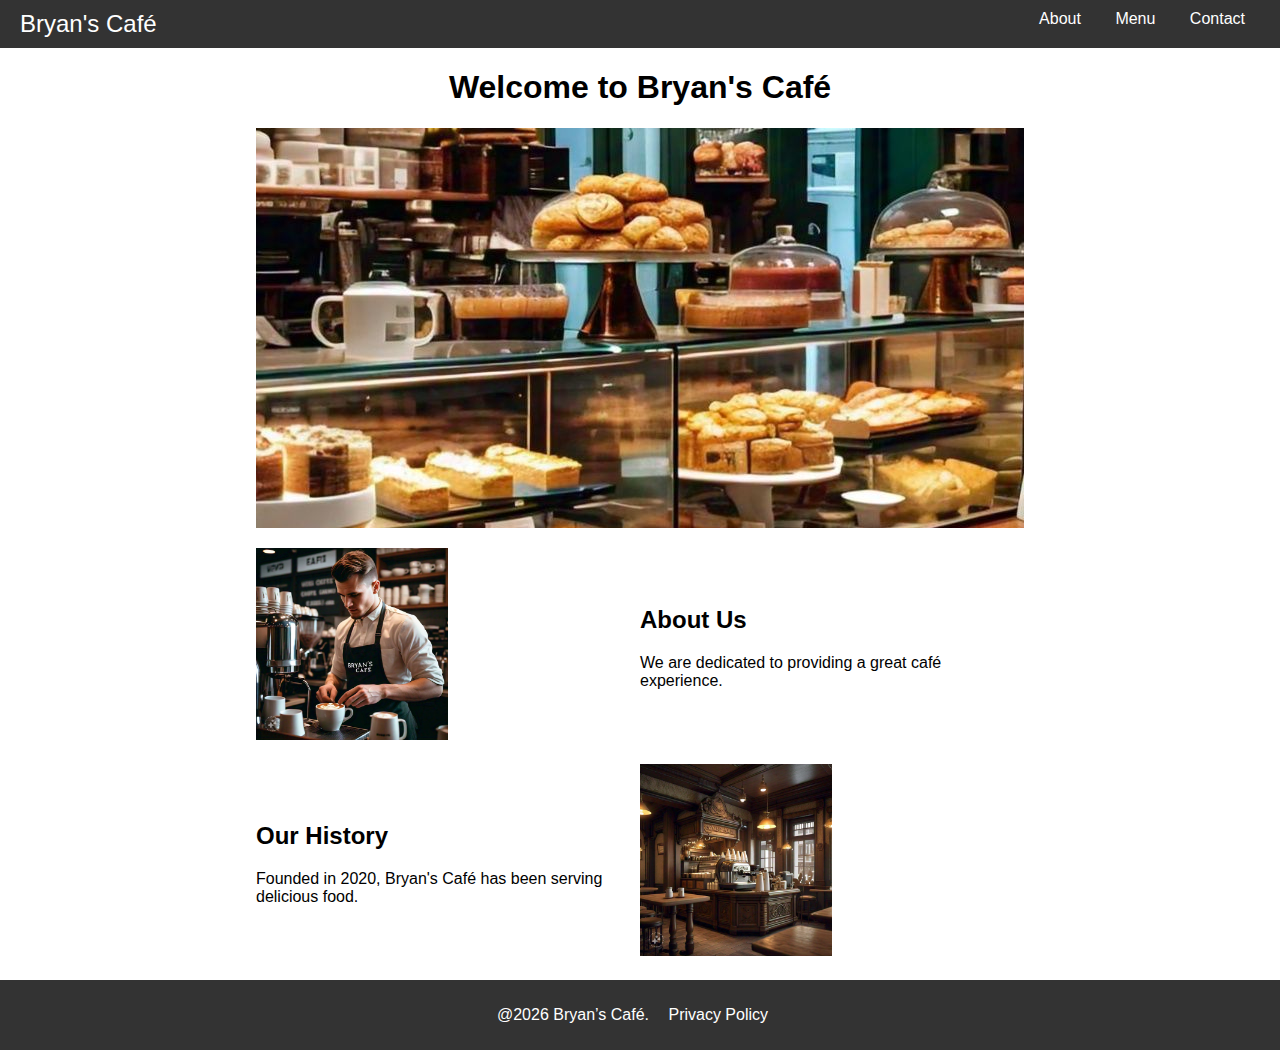
==== index.html @ 96d64970 "Add files via upload" ====
<!DOCTYPE html>
<html lang="en">
<head>
    <meta charset="UTF-8">
    <meta name="viewport" content="width=device-width, initial-scale=1.0">
    <title>Bryan's Café - About</title>
    <link rel="stylesheet" href="style.css">
</head>
<body>
    <nav>
        <a href="index.html" class="logo">Bryan's Café</a>
        <div class="nav-links">
            <a href="index.html">About</a>
            <a href="menu.html">Menu</a>
            <a href="contact.html">Contact</a>
        </div>
    </nav>
    <main>
        <h1>Welcome to Bryan's Café</h1>
        <div class="banner">
            <img src="images/banner.jpg" alt="">
        </div>
        <section class="about">
            <div class="about-img"><img src="images/cafe.jpg" alt="Café" /></div>
            <div class="about-text">
                <h2>About Us</h2>
                <p>We are dedicated to providing a great café experience.</p>
            </div>
        </section>
        <section class="history">
            <div class="history-text">
                <h2>Our History</h2>
                <p>Founded in 2020, Bryan's Café has been serving delicious food.</p>
            </div>
            <div class="history-img"><img src="images/history.jpg" alt="Café History" /></div>
        </section>
    </main>
    <footer>
        <p>@<span id="currentYear"></span> Bryan’s Café. <a href="privacy.html" target="_blank">Privacy Policy</a></p>
    </footer>
    <script src="script.js"></script>
</body>
</html>
---- style.css ----
body {
    font-family: Arial, sans-serif;
    margin: 0;
    padding: 0;
}

nav {
    background-color: #333;
    color: white;
    display: flex;
    justify-content: space-between;
    padding: 10px 20px;
}

nav .logo {
    color: white;
    text-decoration: none;
    font-size: 24px;
}

nav .nav-links a {
    color: white;
    text-decoration: none;
    margin: 0 15px;
}

main {
    padding: 0 20% 0 20%;
    align-items: center;
}

h1{
    text-align: center;
}

.banner {
    width: 100%; /* Make the banner full width */
    height: 400px; /* Set a fixed height for the banner */
    overflow: hidden; /* Hide overflow if the image is larger */
    display: flex; /* Use flexbox for centering */
    align-items: center; /* Center image vertically */
    justify-content: center; /* Center image horizontally */
    margin: 20px 0;
}

.about, .history {
    display: flex;
    align-items: center;
    justify-content: center;
    margin-bottom: 20px;
    
}

.about-img, .history-img {    
    width: 50%;
    
    
}

.history-img img, .about-img img{
    width: 50%;
} 

.about-text, .history-text {
    width: 50%;
}

.menu-container {
    display: flex;
    flex-wrap: wrap;
}

.meal-card {
    border: 1px solid #ddd;
    border-radius: 8px;
    margin: 10px;
    padding: 10px;
    width: 30%;
    box-shadow: 0 2px 5px rgba(0, 0, 0, 0.1);
}

.meal-card img {
    width: 100%;
    border-radius: 8px 8px 0 0;
}

.table-container {
    margin: 20px 0;
    width: 100%;
    overflow-x: auto;
}

table {
    width: 100%;
    border-collapse: collapse;
    margin: 10px 0;
}

th, td {
    border: 1px solid #ddd;
    padding: 8px;
    text-align: center;
}

th {
    background-color: #f2f2f2;
}

.branch-container{
    display: flex;
    align-items: center;
    justify-content: center;
}

.branch-details{
    padding: 0 10% 10% ;
}

.form1{    
    max-width: 400px;
    margin: auto;
    padding: 10px;
    background-color: #ffffff;
    border-radius: 5px;
    box-shadow: 0 2px 5px rgba(0, 0, 0, 0.1);
}

label {
    display: block;
    margin: 10px 0 5px;
}

input[type="text"],
input[type="email"],
textarea {
    width: 95%;
    padding: 10px;
    border: 1px solid #ccc;
    border-radius: 4px;
}

button {
    width: 100%;
    padding: 10px;
    background-color: #007BFF;
    color: white;
    border: none;
    border-radius: 4px;
    cursor: pointer;
}

button:hover {
    background-color: #0056b3;
}

.contact-form{
    padding: 10px;
}

footer {
    background-color: #333;
    color: white;
    text-align: center;
    padding: 10px 20px;
}

footer a {
    color: white;
    text-decoration: none;
    margin: 0 15px;
}
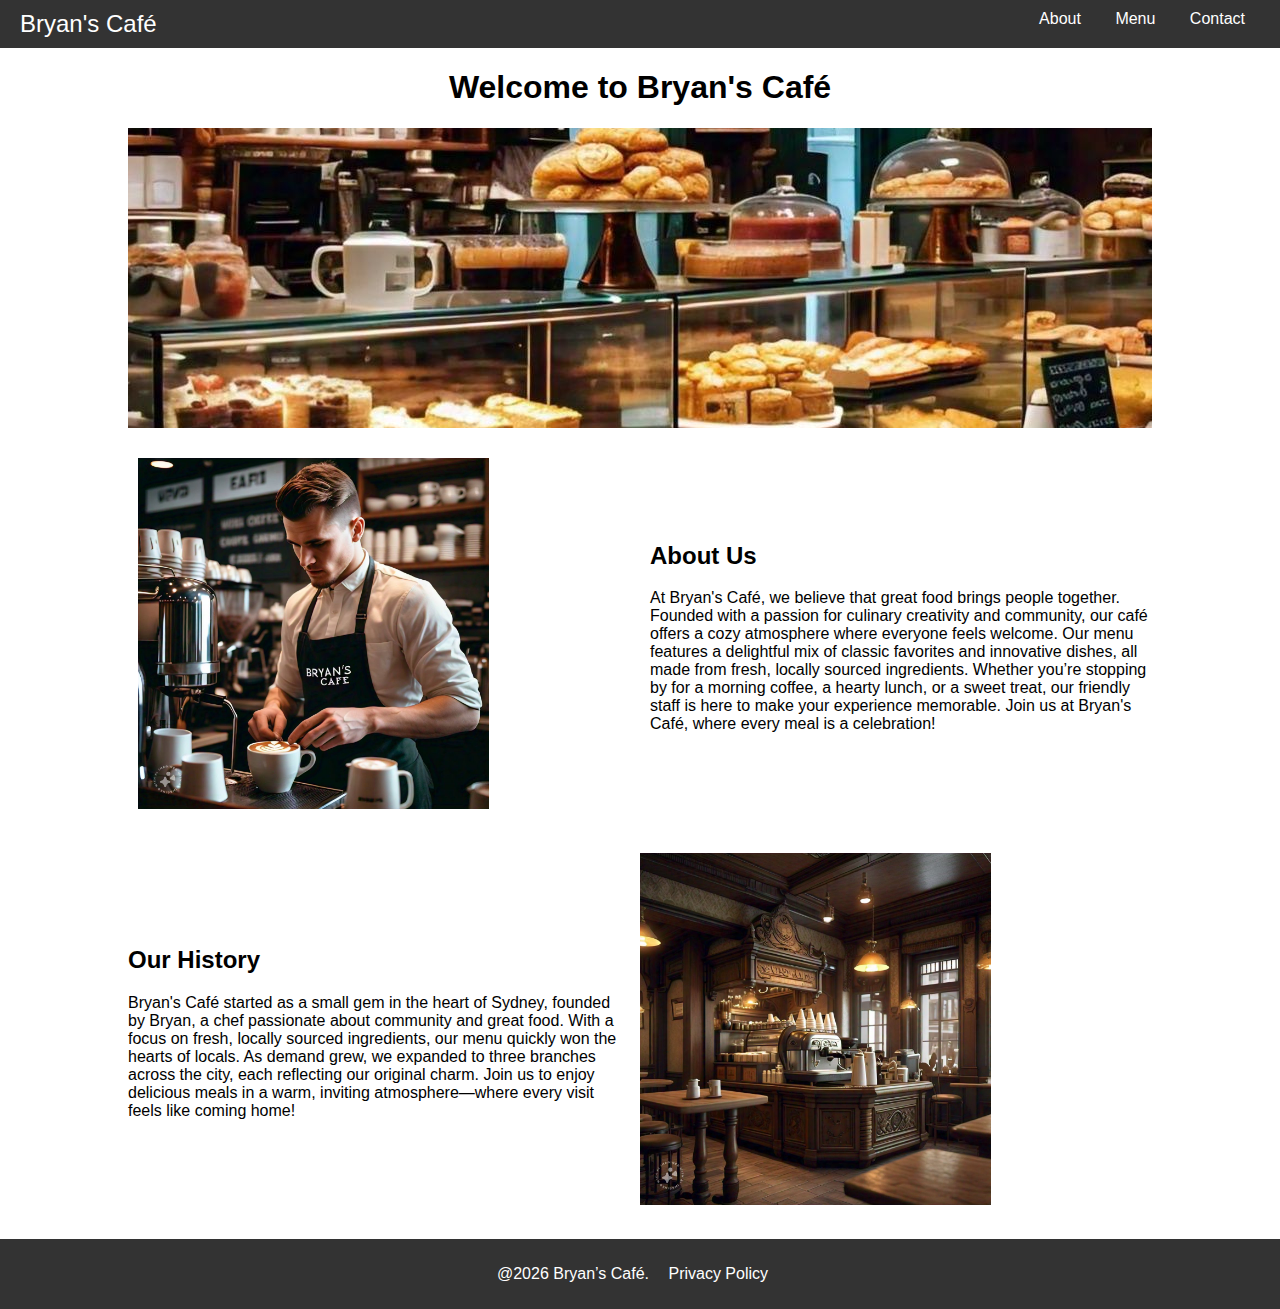
==== commit 11fb3ff1: "Add files via upload" ====
--- a/index.html
+++ b/index.html
@@ -24,13 +24,13 @@
             <div class="about-img"><img src="images/cafe.jpg" alt="Café" /></div>
             <div class="about-text">
                 <h2>About Us</h2>
-                <p>We are dedicated to providing a great café experience.</p>
+                <p>At Bryan's Café, we believe that great food brings people together. Founded with a passion for culinary creativity and community, our café offers a cozy atmosphere where everyone feels welcome. Our menu features a delightful mix of classic favorites and innovative dishes, all made from fresh, locally sourced ingredients. Whether you’re stopping by for a morning coffee, a hearty lunch, or a sweet treat, our friendly staff is here to make your experience memorable. Join us at Bryan's Café, where every meal is a celebration!</p>
             </div>
         </section>
         <section class="history">
             <div class="history-text">
                 <h2>Our History</h2>
-                <p>Founded in 2020, Bryan's Café has been serving delicious food.</p>
+                <p>Bryan's Café started as a small gem in the heart of Sydney, founded by Bryan, a chef passionate about community and great food. With a focus on fresh, locally sourced ingredients, our menu quickly won the hearts of locals. As demand grew, we expanded to three branches across the city, each reflecting our original charm. Join us to enjoy delicious meals in a warm, inviting atmosphere—where every visit feels like coming home!</p>
             </div>
             <div class="history-img"><img src="images/history.jpg" alt="Café History" /></div>
         </section>
--- a/style.css
+++ b/style.css
@@ -25,8 +25,8 @@
 }
 
 main {
-    padding: 0 20% 0 20%;
-    align-items: center;
+    padding: 0 10% 0 10%;
+   
 }
 
 h1{
@@ -35,7 +35,7 @@
 
 .banner {
     width: 100%; /* Make the banner full width */
-    height: 400px; /* Set a fixed height for the banner */
+    height: 300px; /* Set a fixed height for the banner */
     overflow: hidden; /* Hide overflow if the image is larger */
     display: flex; /* Use flexbox for centering */
     align-items: center; /* Center image vertically */
@@ -52,30 +52,34 @@
 }
 
 .about-img, .history-img {    
-    width: 50%;
+    width: 80%;
+    align-items: center;
+    padding: 10px;
     
     
 }
 
 .history-img img, .about-img img{
-    width: 50%;
+   width: 70%;
 } 
 
 .about-text, .history-text {
-    width: 50%;
+   width: 80%;
 }
 
 .menu-container {
     display: flex;
     flex-wrap: wrap;
+    justify-content: space-between;
 }
 
 .meal-card {
+    flex: 0 1 25%;
+    min-width: 300px;
     border: 1px solid #ddd;
     border-radius: 8px;
     margin: 10px;
-    padding: 10px;
-    width: 30%;
+    padding: 10px;    
     box-shadow: 0 2px 5px rgba(0, 0, 0, 0.1);
 }
 
@@ -169,3 +173,15 @@
     text-decoration: none;
     margin: 0 15px;
 }
+
+@media (max-width: 600px) {
+    .meal-card {
+        flex: 1 1 100%;
+        border: 1px solid #ddd;
+        border-radius: 8px;
+        margin: 10px;
+        padding: 10px;        
+        box-shadow: 0 2px 5px rgba(0, 0, 0, 0.1);
+    }
+    
+}